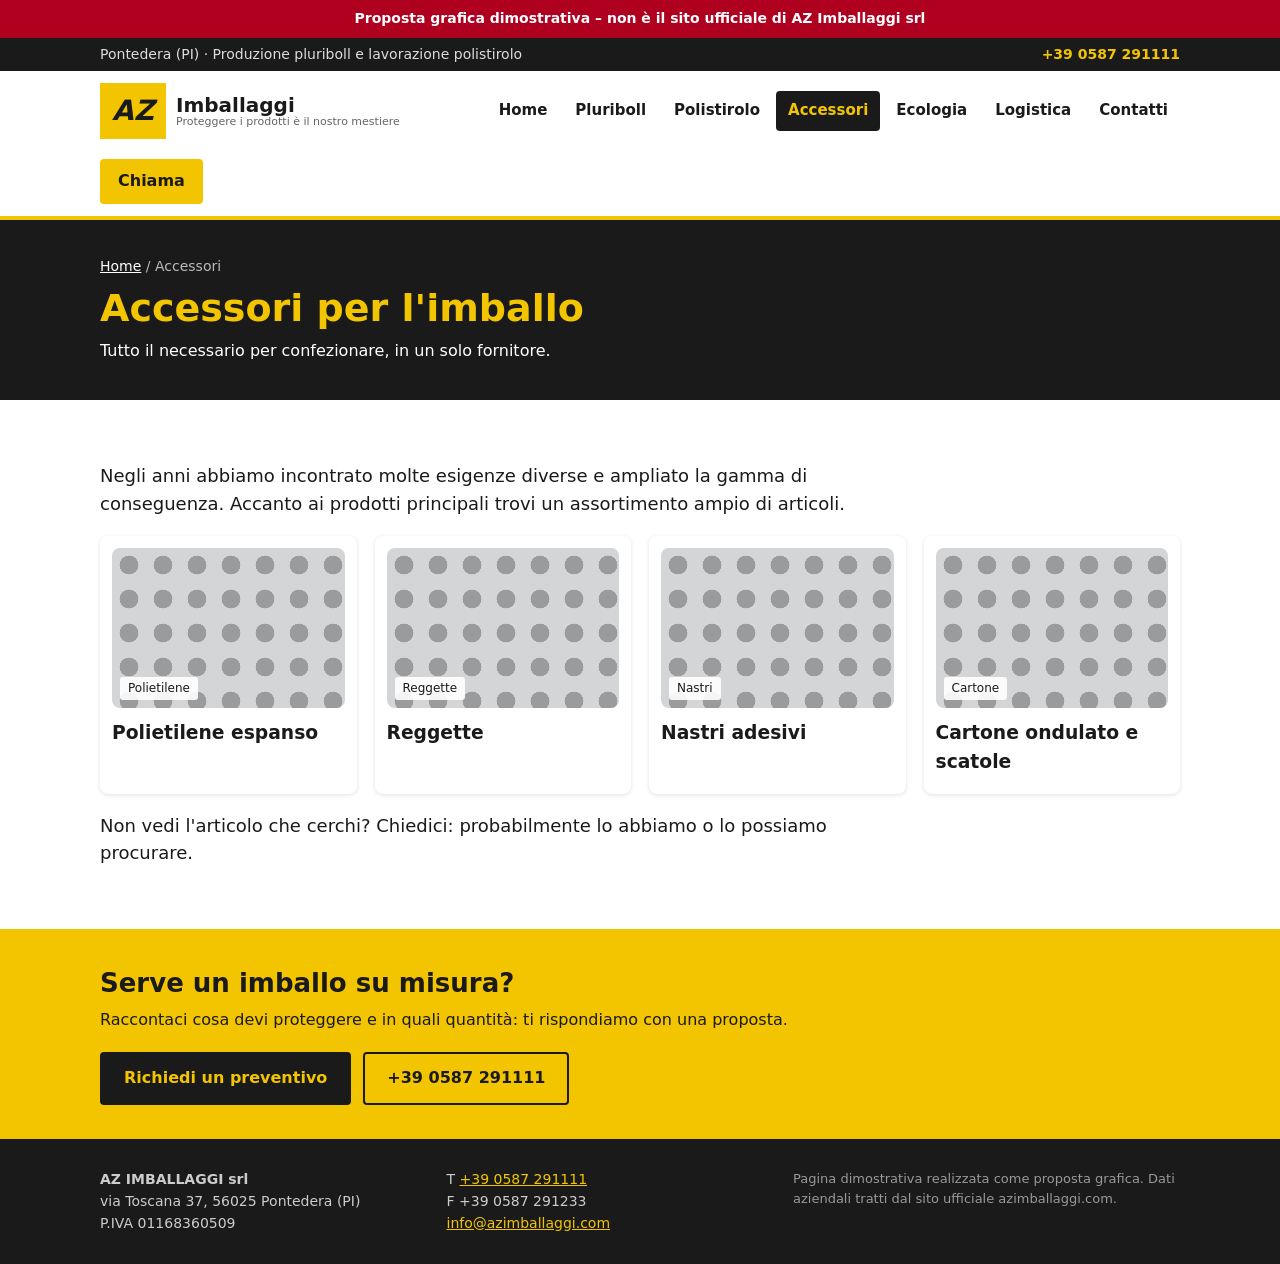
==== azimballaggi/accessori.html @ 3af5d562 "Aggiunta demo azimballaggi (proposta grafica) Co-Authored-By: Claude Sonnet 5.5 <noreply@anthropic.c" ====
<!DOCTYPE html>
<html lang="it">
<head>
<meta charset="utf-8">
<meta name="viewport" content="width=device-width, initial-scale=1">
<meta name="robots" content="noindex, nofollow">
<title>Accessori per l'imballo – AZ Imballaggi (proposta grafica)</title>
<meta name="description" content="Polietilene espanso, reggette, nastri adesivi, cartone ondulato e scatole.">
<link rel="stylesheet" href="style.css">
</head>
<body>
<div class="demo">Proposta grafica dimostrativa – non è il sito ufficiale di AZ Imballaggi srl</div>
<div class="topbar"><div class="wrap"><span>Pontedera (PI) · Produzione pluriboll e lavorazione polistirolo</span><a href="tel:+390587291111">+39 0587 291111</a></div></div>
<header class="site"><div class="wrap">
<a class="logo" href="index.html"><span class="mark">AZ</span><span class="lt">Imballaggi<small>Proteggere i prodotti è il nostro mestiere</small></span></a>
<nav><a href="index.html">Home</a><a href="pluriboll.html">Pluriboll</a><a href="polistirolo.html">Polistirolo</a><a href="accessori.html" class="on">Accessori</a><a href="ecologia.html">Ecologia</a><a href="logistica.html">Logistica</a><a href="contatti.html">Contatti</a></nav>
<a class="btn call" href="tel:+390587291111">Chiama</a>
</div></header>
<main>
<section class="page-hero"><div class="wrap"><p class="crumbs"><a href="index.html">Home</a> / Accessori</p><h1>Accessori per l'imballo</h1><p>Tutto il necessario per confezionare, in un solo fornitore.</p></div></section>
<section class="sec"><div class="wrap"><p class="lead">Negli anni abbiamo incontrato molte esigenze diverse e ampliato la gamma di conseguenza. Accanto ai prodotti principali trovi un assortimento ampio di articoli.</p><div class="grid4"><div class="card"><div class="ph" data-label="Polietilene"></div><h3>Polietilene espanso</h3></div><div class="card"><div class="ph" data-label="Reggette"></div><h3>Reggette</h3></div><div class="card"><div class="ph" data-label="Nastri"></div><h3>Nastri adesivi</h3></div><div class="card"><div class="ph" data-label="Cartone"></div><h3>Cartone ondulato e scatole</h3></div></div><p class="lead">Non vedi l'articolo che cerchi? Chiedici: probabilmente lo abbiamo o lo possiamo procurare.</p></div></section>
</main>
<div class="band"><div class="wrap"><div><h2>Serve un imballo su misura?</h2><p>Raccontaci cosa devi proteggere e in quali quantità: ti rispondiamo con una proposta.</p></div><div class="bb"><a class="btn" href="contatti.html">Richiedi un preventivo</a><a class="btn ghost" href="tel:+390587291111">+39 0587 291111</a></div></div></div>
<footer><div class="wrap"><div><strong>AZ IMBALLAGGI srl</strong><br>via Toscana 37, 56025 Pontedera (PI)<br>P.IVA 01168360509</div><div>T <a href="tel:+390587291111">+39 0587 291111</a><br>F +39 0587 291233<br><a href="mailto:info@azimballaggi.com">info@azimballaggi.com</a></div><div class="note">Pagina dimostrativa realizzata come proposta grafica. Dati aziendali tratti dal sito ufficiale azimballaggi.com.</div></div></footer>
<a class="callfab" href="tel:+390587291111" aria-label="Chiama">☎</a>
</body>
</html>
---- azimballaggi/style.css ----
*{box-sizing:border-box}
:root{--g:#f2c500;--g2:#d9ae00;--n:#1a1a1a;--gr:#b7b8b9;--bg:#f4f4f4}
body{margin:0;font-family:system-ui,-apple-system,Segoe UI,Arial,sans-serif;color:var(--n);line-height:1.55;background:#fff}
.wrap{max-width:1120px;margin:0 auto;padding:0 20px}
a{color:inherit}
.demo{background:#b00020;color:#fff;text-align:center;padding:8px 12px;font-size:14px;font-weight:600}
.topbar{background:var(--n);color:#ddd;font-size:14px}
.topbar .wrap{display:flex;justify-content:space-between;gap:12px;padding-top:6px;padding-bottom:6px;flex-wrap:wrap}
.topbar a{color:var(--g);text-decoration:none;font-weight:600}
header.site{background:#fff;border-bottom:4px solid var(--g);position:sticky;top:0;z-index:5}
header.site .wrap{display:flex;align-items:center;gap:20px;padding-top:12px;padding-bottom:12px;flex-wrap:wrap}
.logo{display:flex;align-items:center;gap:10px;text-decoration:none}
.mark{background:var(--g);color:var(--n);font-weight:900;font-size:28px;padding:6px 12px;font-style:italic}
.lt{font-weight:800;font-size:20px;line-height:1.1}.lt small{display:block;font-weight:400;font-size:11px;color:#666}
nav{display:flex;gap:4px;flex-wrap:wrap;margin-left:auto}
nav a{text-decoration:none;padding:8px 12px;font-weight:600;font-size:15px;border-radius:4px}
nav a:hover{background:var(--bg)}nav a.on{background:var(--n);color:var(--g)}
.btn{display:inline-block;background:var(--g);color:var(--n);padding:12px 22px;border-radius:4px;font-weight:700;text-decoration:none;border:2px solid var(--g)}
.btn:hover{background:var(--g2)}
.btn.ghost{background:transparent;border-color:var(--n)}.btn.ghost:hover{background:var(--n);color:var(--g)}
header .btn.call{padding:8px 16px}
.hero{background:var(--bg);padding:48px 0}
.hero .wrap{display:grid;grid-template-columns:1.1fr .9fr;gap:36px;align-items:center}
h1{font-size:38px;line-height:1.15;margin:0 0 14px}h2{font-size:26px;margin:0 0 14px}h3{margin:10px 0 6px}
.bb{display:flex;gap:12px;flex-wrap:wrap;margin-top:18px}
.ph{background:radial-gradient(circle at 50% 50%,#9a9b9c 0 38%,transparent 40%) 0 0/34px 34px,#d4d5d6;border-radius:8px;min-height:160px;position:relative;overflow:hidden}
.ph::after{content:attr(data-label);position:absolute;left:8px;bottom:8px;background:rgba(255,255,255,.9);padding:2px 8px;font-size:12px;border-radius:3px}
.ph.big{min-height:300px}
.sec{padding:44px 0}.sec.alt{background:var(--bg)}
.chips{display:flex;flex-wrap:wrap;gap:10px}
.chips a{background:#fff;border:2px solid var(--g);padding:8px 16px;border-radius:30px;text-decoration:none;font-weight:600}
.chips a:hover{background:var(--g)}
.grid4{display:grid;grid-template-columns:repeat(4,1fr);gap:18px}
.grid3{display:grid;grid-template-columns:repeat(3,1fr);gap:18px}
.card{background:#fff;border-radius:8px;padding:12px;text-decoration:none;box-shadow:0 1px 4px rgba(0,0,0,.12);display:block}
.card p{margin:0;color:#444;font-size:15px}
.step{background:#fff;border:1px solid #ddd;border-radius:8px;padding:20px}
.step b{display:inline-block;background:var(--g);width:34px;height:34px;line-height:34px;text-align:center;border-radius:50%}
.page-hero{background:var(--n);color:#fff;padding:36px 0}
.page-hero h1{color:var(--g);margin-bottom:8px}.page-hero p{margin:0}
.crumbs{font-size:14px;color:#bbb;margin-bottom:10px!important}.crumbs a{color:#fff}
.two{display:grid;grid-template-columns:1.2fr .8fr;gap:36px;align-items:start}
.lead{font-size:18px;max-width:760px}
.band{background:var(--g);padding:34px 0}
.band .wrap{display:flex;justify-content:space-between;align-items:center;gap:20px;flex-wrap:wrap}
.band h2{margin:0 0 4px}.band p{margin:0}.band .bb{margin:0}
.band .btn{background:var(--n);color:var(--g);border-color:var(--n)}.band .btn.ghost{background:transparent;color:var(--n)}
footer{background:var(--n);color:#ccc;padding:30px 0;font-size:14px}
footer .wrap{display:grid;grid-template-columns:1fr 1fr 1.2fr;gap:24px}footer a{color:var(--g)}
.note{font-size:13px;color:#999}
.callfab{position:fixed;right:16px;bottom:16px;background:var(--g);color:var(--n);width:52px;height:52px;border-radius:50%;display:none;align-items:center;justify-content:center;font-size:24px;text-decoration:none;box-shadow:0 2px 8px rgba(0,0,0,.3)}
@media(max-width:860px){.hero .wrap,.two,.grid3,footer .wrap{grid-template-columns:1fr}.grid4{grid-template-columns:1fr 1fr}nav{margin-left:0}h1{font-size:30px}.callfab{display:flex}header .btn.call{display:none}}
@media(max-width:520px){.grid4{grid-template-columns:1fr}}
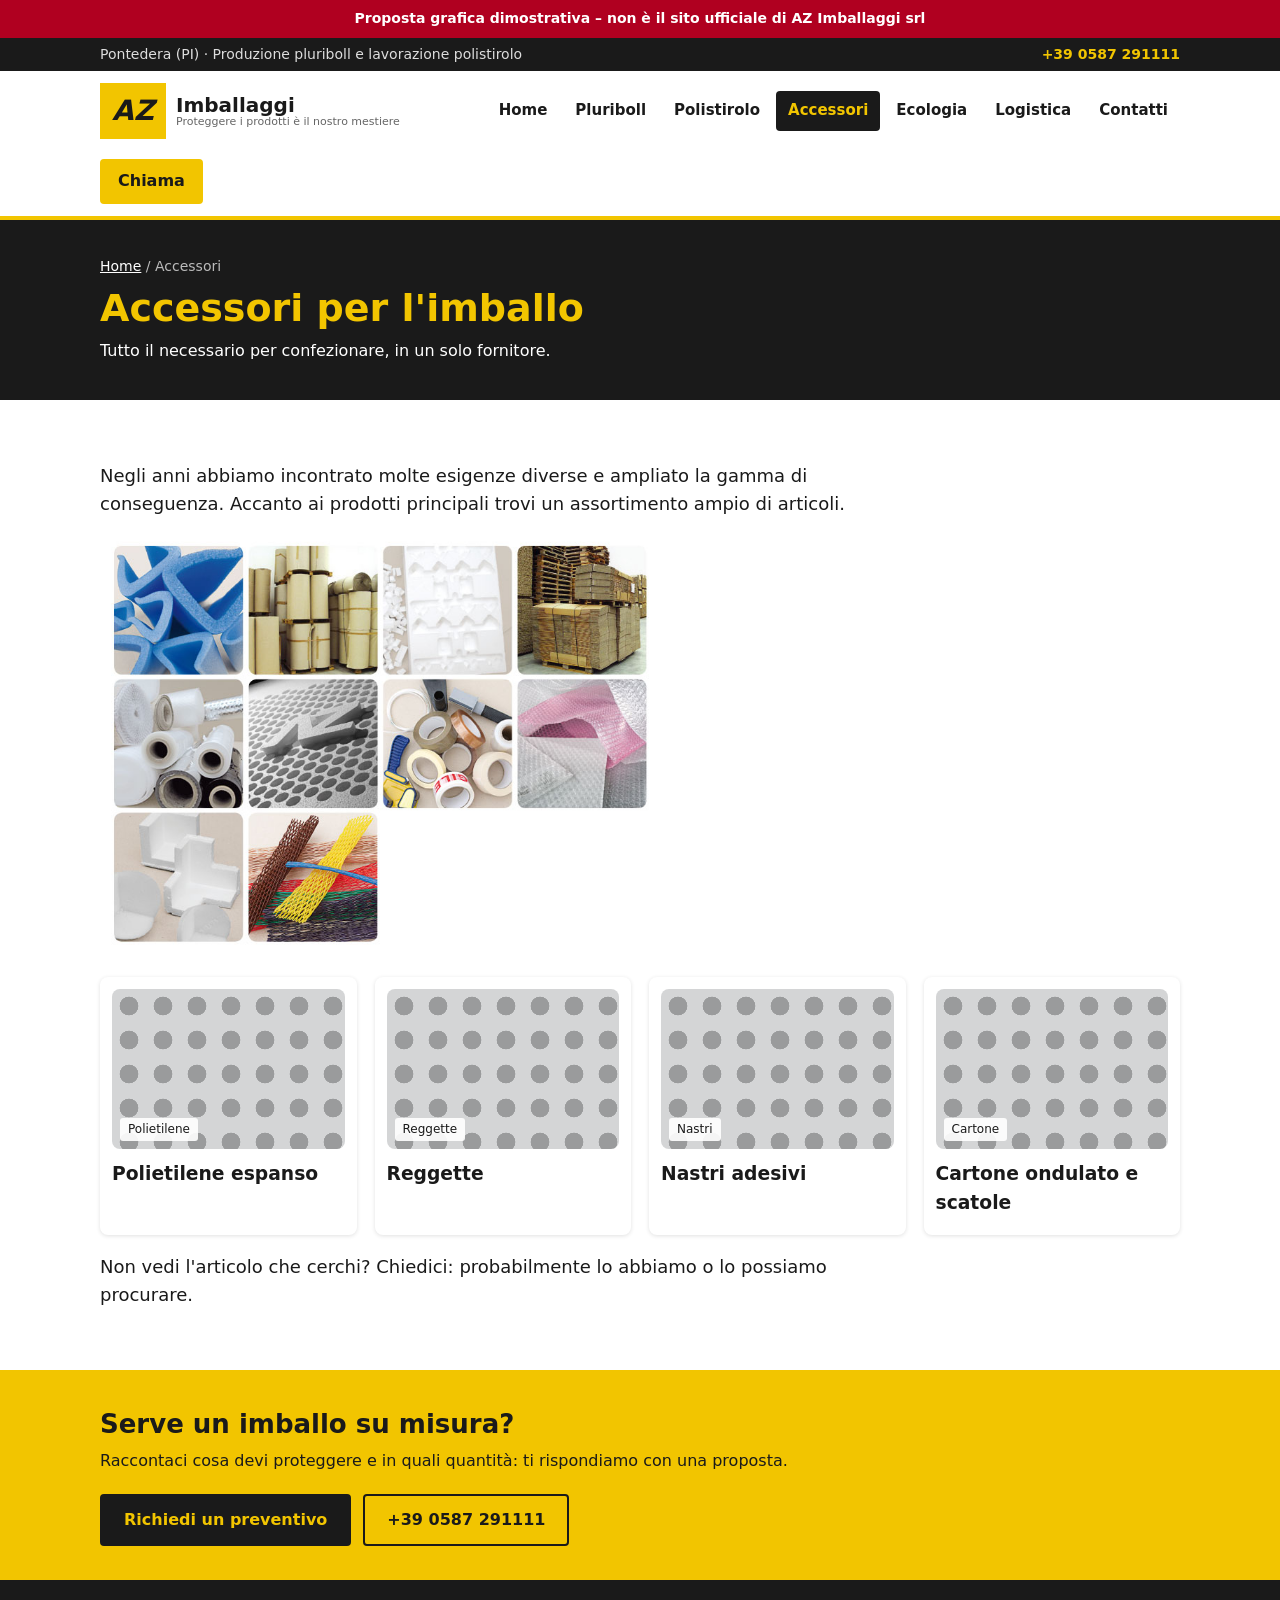
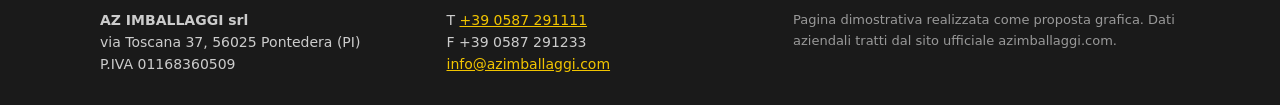
==== commit e3f612ba: "azimballaggi: aggiunte le foto pubbliche del cliente Co-Authored-By: Claude Sonnet 5.5 <noreply@anth" ====
--- a/azimballaggi/accessori.html
+++ b/azimballaggi/accessori.html
@@ -18,7 +18,7 @@
 </div></header>
 <main>
 <section class="page-hero"><div class="wrap"><p class="crumbs"><a href="index.html">Home</a> / Accessori</p><h1>Accessori per l'imballo</h1><p>Tutto il necessario per confezionare, in un solo fornitore.</p></div></section>
-<section class="sec"><div class="wrap"><p class="lead">Negli anni abbiamo incontrato molte esigenze diverse e ampliato la gamma di conseguenza. Accanto ai prodotti principali trovi un assortimento ampio di articoli.</p><div class="grid4"><div class="card"><div class="ph" data-label="Polietilene"></div><h3>Polietilene espanso</h3></div><div class="card"><div class="ph" data-label="Reggette"></div><h3>Reggette</h3></div><div class="card"><div class="ph" data-label="Nastri"></div><h3>Nastri adesivi</h3></div><div class="card"><div class="ph" data-label="Cartone"></div><h3>Cartone ondulato e scatole</h3></div></div><p class="lead">Non vedi l'articolo che cerchi? Chiedici: probabilmente lo abbiamo o lo possiamo procurare.</p></div></section>
+<section class="sec"><div class="wrap"><p class="lead">Negli anni abbiamo incontrato molte esigenze diverse e ampliato la gamma di conseguenza. Accanto ai prodotti principali trovi un assortimento ampio di articoli.</p><div class="ph wide" data-label="Accessori"><img src="img/accessori_img01.jpg" alt="Accessori per imballo" onerror="this.remove()"></div><div class="grid4"><div class="card"><div class="ph" data-label="Polietilene"></div><h3>Polietilene espanso</h3></div><div class="card"><div class="ph" data-label="Reggette"></div><h3>Reggette</h3></div><div class="card"><div class="ph" data-label="Nastri"></div><h3>Nastri adesivi</h3></div><div class="card"><div class="ph" data-label="Cartone"></div><h3>Cartone ondulato e scatole</h3></div></div><p class="lead">Non vedi l'articolo che cerchi? Chiedici: probabilmente lo abbiamo o lo possiamo procurare.</p></div></section>
 </main>
 <div class="band"><div class="wrap"><div><h2>Serve un imballo su misura?</h2><p>Raccontaci cosa devi proteggere e in quali quantità: ti rispondiamo con una proposta.</p></div><div class="bb"><a class="btn" href="contatti.html">Richiedi un preventivo</a><a class="btn ghost" href="tel:+390587291111">+39 0587 291111</a></div></div></div>
 <footer><div class="wrap"><div><strong>AZ IMBALLAGGI srl</strong><br>via Toscana 37, 56025 Pontedera (PI)<br>P.IVA 01168360509</div><div>T <a href="tel:+390587291111">+39 0587 291111</a><br>F +39 0587 291233<br><a href="mailto:info@azimballaggi.com">info@azimballaggi.com</a></div><div class="note">Pagina dimostrativa realizzata come proposta grafica. Dati aziendali tratti dal sito ufficiale azimballaggi.com.</div></div></footer>
--- a/azimballaggi/style.css
+++ b/azimballaggi/style.css
@@ -26,6 +26,9 @@
 .ph{background:radial-gradient(circle at 50% 50%,#9a9b9c 0 38%,transparent 40%) 0 0/34px 34px,#d4d5d6;border-radius:8px;min-height:160px;position:relative;overflow:hidden}
 .ph::after{content:attr(data-label);position:absolute;left:8px;bottom:8px;background:rgba(255,255,255,.9);padding:2px 8px;font-size:12px;border-radius:3px}
 .ph.big{min-height:300px}
+.ph img{position:absolute;inset:0;width:100%;height:100%;object-fit:contain;background:#fff}
+.ph:has(img){background:#fff}.ph:has(img)::after{display:none}
+.ph.wide{min-height:0;aspect-ratio:800/596;max-width:560px;margin:0 0 24px}
 .sec{padding:44px 0}.sec.alt{background:var(--bg)}
 .chips{display:flex;flex-wrap:wrap;gap:10px}
 .chips a{background:#fff;border:2px solid var(--g);padding:8px 16px;border-radius:30px;text-decoration:none;font-weight:600}
